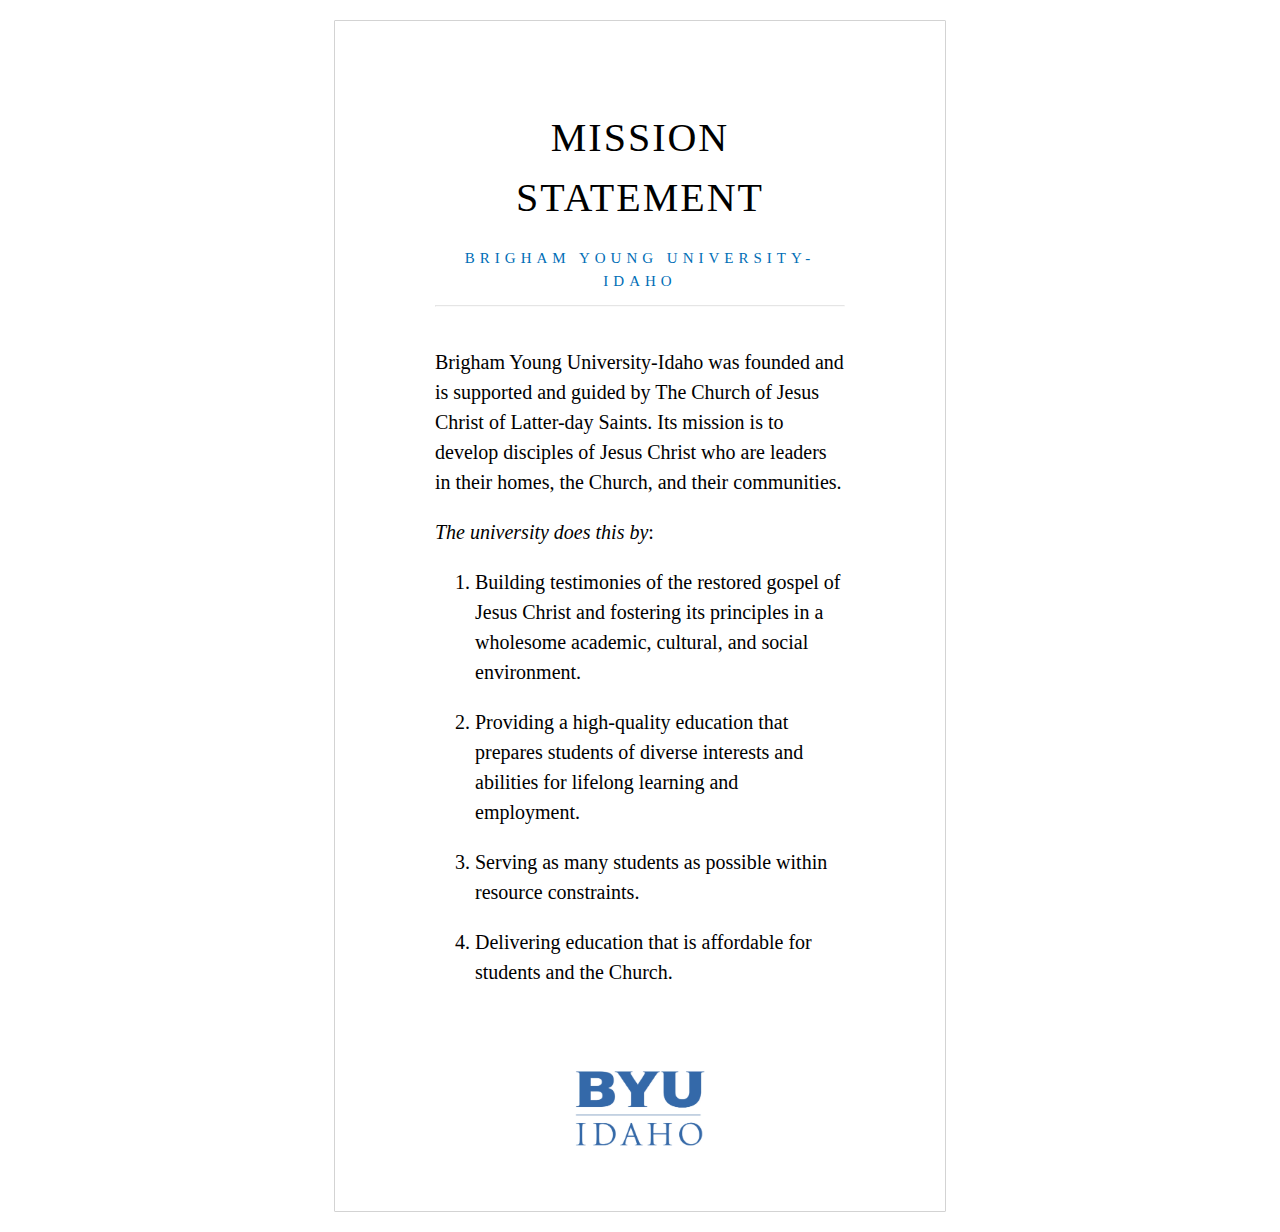
==== mission-statement/mission.html @ 512bc4b5 "Hopefully this will keep the folders!" ====
<html lang="en">
    <head>
        <meta charset="UTF-8" />
        <title>BYUI Mission Statement</title>
        <link rel="stylesheet" href="mission.css" />
    </head>
    <body>
        <div class="box">
            <header>
                <h1>Mission Statement</h1>
                <h2>Brigham Young University-Idaho</h2>
                <hr>
            </header>
            <main>
                <p>
                    Brigham Young University-Idaho was founded and is supported and guided by The Church of Jesus Christ of Latter-day Saints. Its mission is to develop disciples of Jesus Christ who are leaders in their homes, the Church, and their communities.
                </p>
                <p>
                    <em>The university does this by</em>:
                    <ol>
                        <li>
                            Building testimonies of the restored gospel of Jesus Christ and fostering its principles in a wholesome academic, cultural, and social environment.
                        </li>
                        <li>
                            Providing a high-quality education that prepares students of diverse interests and abilities for lifelong learning and employment.
                        </li>
                        <li>
                            Serving as many students as possible within resource constraints.
                        </li>
                        <li>
                            Delivering education that is affordable for students and the Church.
                        </li>
                    </ol>
                </p>
                <img src="byui-logo_blue.webp" alt="BYU-I">
            </main>
        </div>
    </body>
</html>
---- mission-statement/mission.css ----
body {
    font-size: 20px; 
    font-family: 'Times New Roman', serif;
    line-height: 1.5;
}
h1 {
    font-weight: 500;
    letter-spacing: 2px;
}
h2 {
    margin-top: -0.5em;
    font-size: 0.75em;
    color: #006EB6;
    font-weight: normal;
    letter-spacing: 5px;
}
h1, h2 {
    text-align: center; 
    text-transform: uppercase; 
}
hr {color: lightgray; background-color: lightgray; opacity: 0.25;}
main {margin-top: 2em;}
p {text-align: left;}
li {margin-bottom: 1em;}
img {
    width: 150px; 
    padding-top: 3em;
    margin-left: 50%; 
    transform: translate(-50%, 0);
}
.box {
    max-width: 600px; 
    margin: 1em;
    padding-left: 5em;
    padding-right: 5em;
    padding-top: 3em;
    padding-bottom: 3em;
    border-style: solid;
    border-width: 1px;
    border-color: lightgray;
    border-radius: 1px;
    margin-left: 50%; 
    transform: translate(-50%, 0);
}
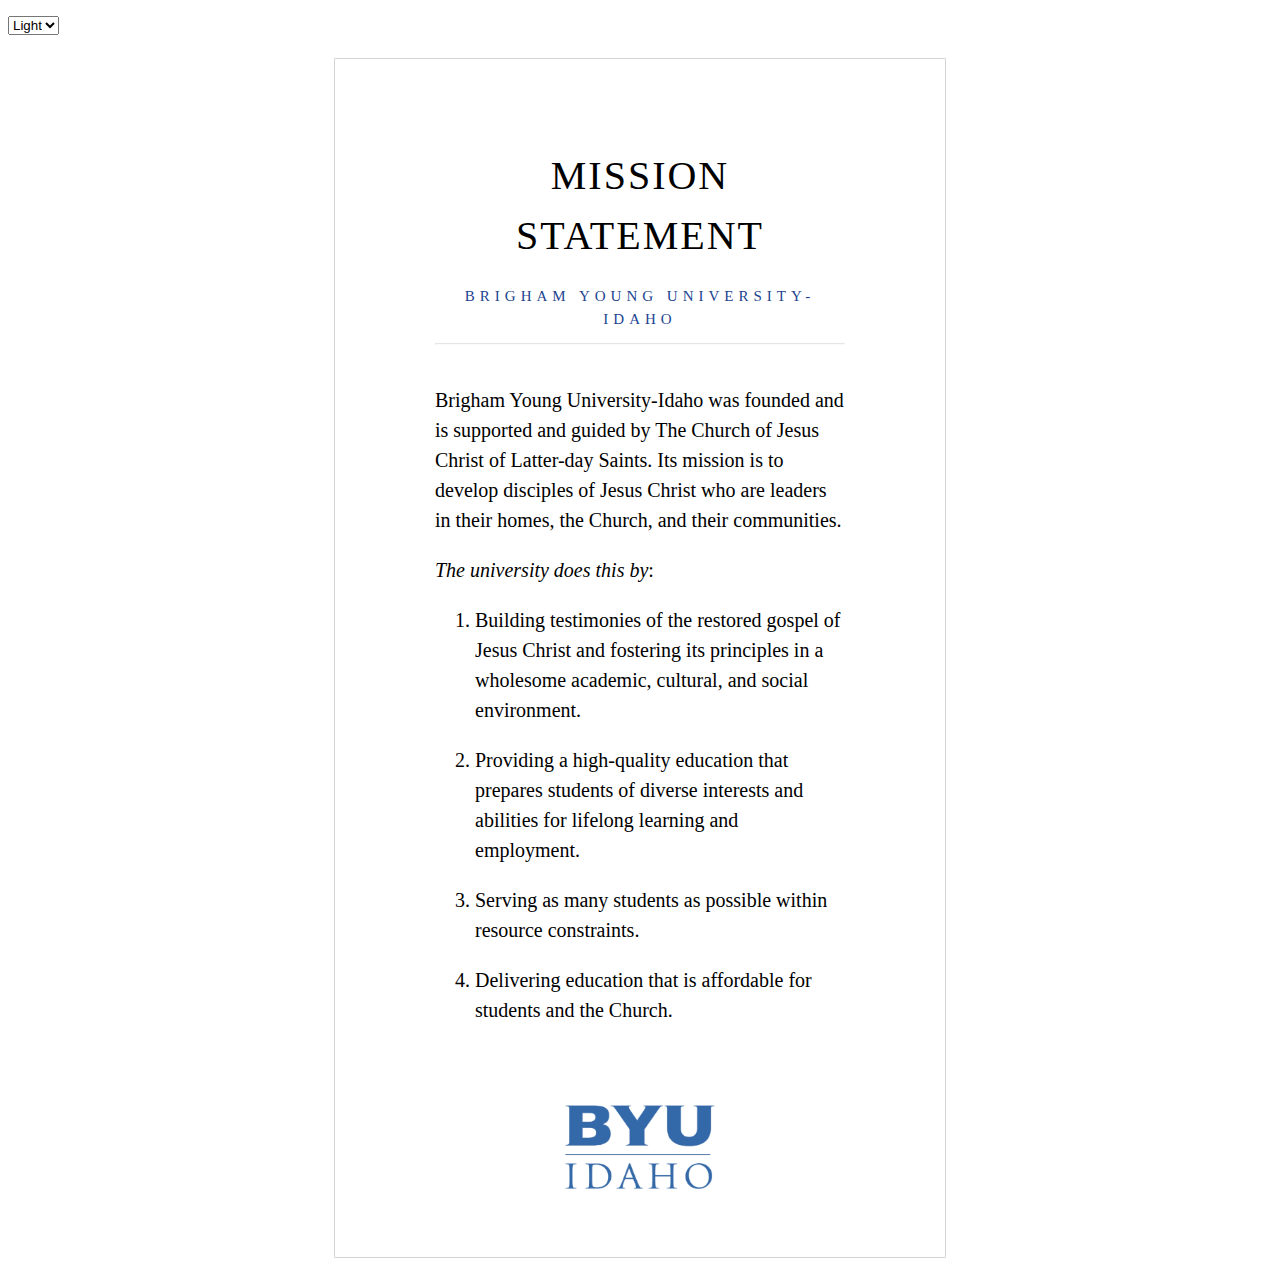
==== commit 5ce37bc2: "Incorporated Javascript to allow darkmode, 5-3" ====
--- a/mission-statement/mission.html
+++ b/mission-statement/mission.html
@@ -1,10 +1,16 @@
+<!DOCTYPE html>
 <html lang="en">
     <head>
         <meta charset="UTF-8" />
         <title>BYUI Mission Statement</title>
         <link rel="stylesheet" href="mission.css" />
+        <script src="mission.js" defer></script>
     </head>
-    <body>
+    <body id="changer" class="light">
+        <select id="lightDark">
+            <option value="light">Light</option>
+            <option value="dark">Dark</option>
+        </select>
         <div class="box">
             <header>
                 <h1>Mission Statement</h1>
@@ -32,7 +38,7 @@
                         </li>
                     </ol>
                 </p>
-                <img src="byui-logo_blue.webp" alt="BYU-I">
+                <img id="logo" src="byui-logo_blue.png" alt="BYU-I">
             </main>
         </div>
     </body>
--- a/mission-statement/mission.css
+++ b/mission-statement/mission.css
@@ -2,6 +2,20 @@
     font-size: 20px; 
     font-family: 'Times New Roman', serif;
     line-height: 1.5;
+}
+body.dark {
+    background-color: #181a1b;
+    color: #dbd8d4;
+}
+body.dark h2 {
+    color:#4F9ACF;
+}
+body.light {
+    color: black;
+    background-color: white;
+}
+body.light h2 {
+    color: #214491;
 }
 h1 {
     font-weight: 500;
@@ -10,7 +24,6 @@
 h2 {
     margin-top: -0.5em;
     font-size: 0.75em;
-    color: #006EB6;
     font-weight: normal;
     letter-spacing: 5px;
 }
